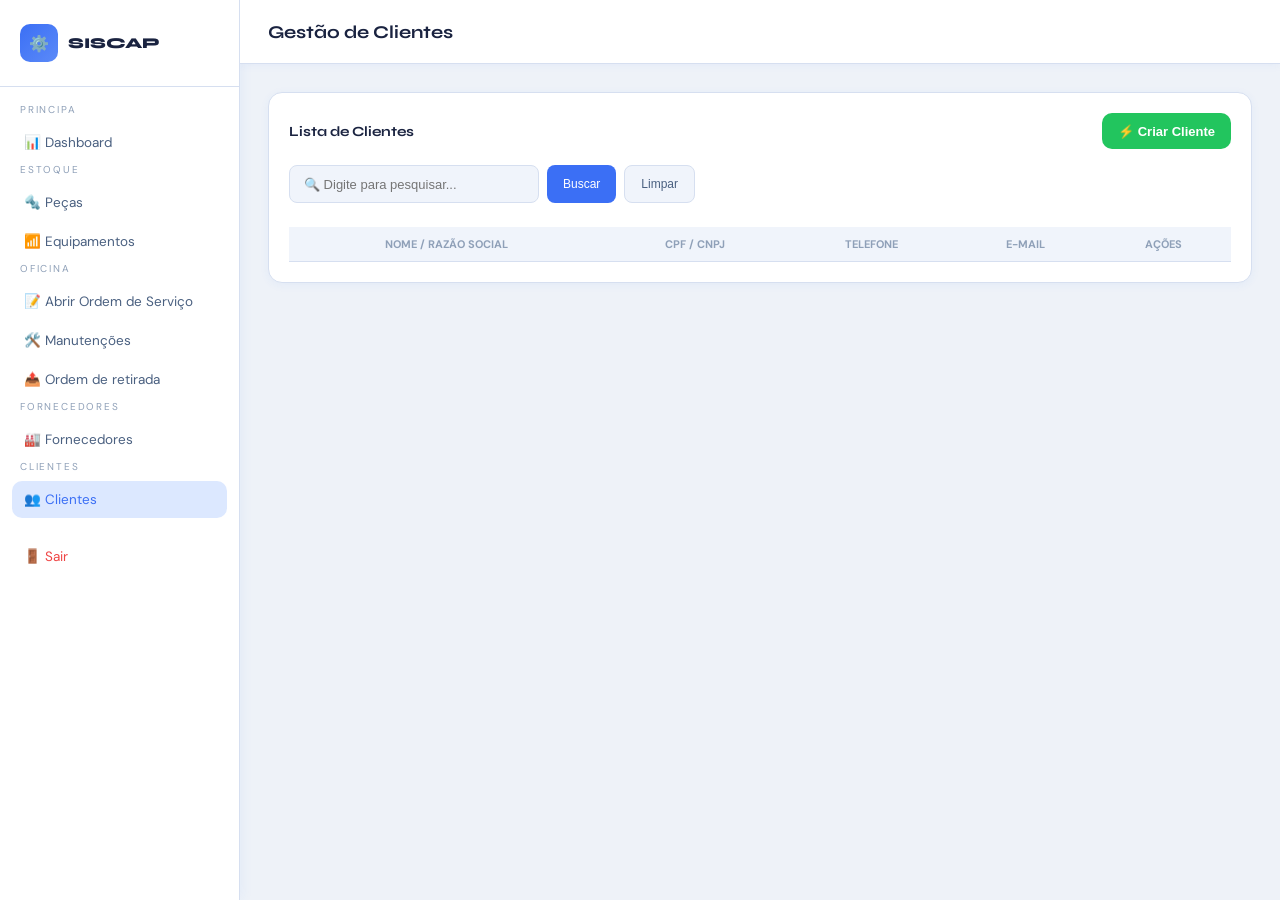
==== TCC/src/main/resources/static/clientes.html @ adf15f00 "novo" ====
<!DOCTYPE html>
<html lang="pt-BR">
<head>
  <meta charset="UTF-8">
  <meta name="viewport" content="width=device-width, initial-scale=1.0">
  <title>Clientes - Acoa Peças</title>
  <link href="https://fonts.googleapis.com/css2?family=Syne:wght@400;500;600;700;800&family=DM+Sans:wght@300;400;500;600&display=swap" rel="stylesheet">
  <style>
    :root {
      --bg: #eef2f8; --surface: #ffffff; --surface2: #f0f4fb; --border: #d6dff0;
      --accent: #3b6ff5; --accent2: #5b8af8; --accent-light: #dce8ff;
      --success: #22c55e; --danger: #ef4444; --text: #1a2340; --text2: #4a6080; --text3: #8fa0b8; --sidebar-w: 240px;
    }
    * { margin:0; padding:0; box-sizing:border-box; }
    body { font-family:'DM Sans', sans-serif; background:var(--bg); color:var(--text); height:100vh; overflow:hidden; }
    #app { display: flex; height: 100%; }
    #sidebar { width:var(--sidebar-w); background:var(--surface); border-right:1px solid var(--border); display:flex; flex-direction:column; box-shadow: 2px 0 12px rgba(59,111,245,.06); }
    .logo-area { padding:24px 20px; border-bottom:1px solid var(--border); display:flex; align-items:center; gap:10px; }
    .logo-icon { width:38px; height:38px; background:linear-gradient(135deg,var(--accent),var(--accent2)); border-radius:10px; display:flex; align-items:center; justify-content:center; color:#fff; }
    nav { padding:16px 12px; flex:1; overflow-y:auto; }
    .nav-item { display:flex; align-items:center; gap:10px; padding:10px 12px; border-radius:10px; cursor:pointer; font-size:13.5px; color:var(--text2); text-decoration:none; margin-bottom:2px; transition:all .15s; }
    .nav-item:hover, .nav-item.active { background:var(--accent-light); color:var(--accent); }
    #main { flex:1; display:flex; flex-direction:column; overflow:hidden; }
    .topbar-base { height:64px; background:var(--surface); border-bottom:1px solid var(--border); display:flex; align-items:center; padding:0 28px; box-shadow: 0 2px 8px rgba(59,111,245,.05); }
    #content { flex:1; overflow-y:auto; padding:28px; }
    
    .card { background:var(--surface); border:1px solid var(--border); border-radius:14px; padding:20px; box-shadow: 0 2px 10px rgba(59,111,245,.06); }
    .card-title { font-family:'Syne',sans-serif; font-weight:700; font-size:14px; margin-bottom:16px; display:flex; justify-content:space-between; align-items:center; }
    
    /* Toolbar de pesquisa compacta alinhada abaixo do título */
    .table-toolbar { display: flex; gap: 8px; margin-bottom: 24px; align-items: center; }
    .table-toolbar input { padding: 8px 14px; border: 1px solid var(--border); border-radius: 8px; font-size: 13px; outline: none; width: 100%; max-width: 250px; background: var(--surface2); height: 38px; }
    .table-toolbar input:focus { border-color: var(--accent); background: var(--surface); }

    table { width:100%; border-collapse:collapse; font-size:13.5px; }
    thead th { text-align:center; padding:10px 14px; font-size:11px; text-transform:uppercase; color:var(--text3); border-bottom:1px solid var(--border); background:var(--surface2); }
    tbody td { text-align:center; padding:12px 14px; color:var(--text2); border-bottom:1px solid var(--border); vertical-align: middle; }
    
    .btn { padding:6px 12px; border-radius:8px; border:none; cursor:pointer; font-size:12px; font-weight:500; transition: all 0.2s; height: 38px; display: inline-flex; align-items: center; justify-content: center; }
    .btn-primary { background:var(--accent); color:#fff; padding: 0 16px; }
    .btn-primary:hover { background:var(--accent2); }
    .btn-success { background:var(--success); color:#fff; padding: 0 16px; font-size: 13px; font-weight: 600; border-radius: 10px; height: 36px; }
    .btn-ghost { background:var(--surface2); color:var(--text2); border:1px solid var(--border); padding: 0 16px; }
    .btn-ghost:hover { background: var(--border); }
    .btn-danger { background:rgba(239,68,68,.1); color:var(--danger); padding:6px 12px; border-radius:8px; border:none; cursor:pointer; font-size:12px; height: auto; }
    .btn-danger:hover { background:rgba(239,68,68,.2); }
    .nav-label { font-size:10px; letter-spacing:1.8px; text-transform:uppercase; color:var(--text3); margin-bottom:8px; padding:0 8px; }
    
    /* Estilos do Modal Customizado */
    .custom-modal { display: none; position: fixed; top: 0; left: 0; width: 100%; height: 100%; background: rgba(0,0,0,0.4); justify-content: center; align-items: center; z-index: 999; }
    .custom-modal.active { display: flex; }
    .modal-content { background: var(--surface); border-radius: 14px; width: 500px; padding: 24px; box-shadow: 0 10px 25px rgba(0,0,0,0.1); border: 1px solid var(--border); }
    .modal-header { font-family: 'Syne', sans-serif; font-weight: 700; font-size: 16px; margin-bottom: 20px; display: flex; justify-content: space-between; }
    .modal-close { cursor: pointer; font-size: 18px; color: var(--text3); }
    .form-group { margin-bottom: 12px; display: flex; flex-direction: column; gap: 4px; }
    .form-group label { font-size: 12px; color: var(--text2); font-weight: 500; }
    .form-group input { padding: 8px 12px; border: 1px solid var(--border); border-radius: 8px; font-size: 13px; color: var(--text); background: var(--surface2); outline: none; }
    .form-group input:focus { border-color: var(--accent); background: var(--surface); }
    .form-row { display: grid; grid-template-columns: 1fr 1fr; gap: 12px; }
    .modal-footer { display: flex; justify-content: flex-end; gap: 10px; margin-top: 20px; }
  </style>
</head>
<body>
  <div id="app">
    <aside id="sidebar">
      <div class="logo-area"><div class="logo-icon">⚙️</div><div><div style="font-family:'Syne',sans-serif;font-weight:800;font-size:15px;">SISCAP</div></div></div>
      <nav>
        <div class="nav-label">Principa</div>
        <a href="dashboard.html" class="nav-item">📊 Dashboard</a>
        <div class="nav-label">Estoque</div>
        <a href="pecas.html" class="nav-item">🔩 Peças</a>
        <a href="kits.html" class="nav-item">📶 Equipamentos</a>
        <div class="nav-label">Oficina</div>
        <a href="os.html" class="nav-item">📝 Abrir Ordem de Serviço</a>
        <a href="manutencao.html" class="nav-item">🛠️ Manutenções</a>
        <a href="retirada.html" class="nav-item">📤 Ordem de retirada</a>
        <div class="nav-label">Fornecedores</div>
        <a href="fornecedores.html" class="nav-item">🏭 Fornecedores</a>
        <div class="nav-label">Clientes</div>
        <a href="clientes.html" class="nav-item active">👥 Clientes</a>
        <a href="login.html" class="nav-item" style="margin-top:20px; color:var(--danger)">🚪 Sair</a>
      </nav>
    </aside>

    <main id="main">
      <header class="topbar-base"><div style="font-family:'Syne',sans-serif;font-size:18px;font-weight:700;">Gestão de Clientes</div></header>
      <div id="content">

        <div class="card">
          <div class="card-title">
            <span>Lista de Clientes</span> 
            <button class="btn btn-success" onclick="abrirModal()">⚡ Criar Cliente</button>
          </div>
          
          <div class="table-toolbar">
            <input type="text" id="filtroNome" placeholder="🔍 Digite para pesquisar...">
            <button class="btn btn-primary" onclick="buscarCliente()">Buscar</button>
            <button class="btn btn-ghost" onclick="document.getElementById('filtroNome').value=''; buscarCliente();">Limpar</button>
          </div>

          <table>
            <thead>
              <tr>
                <th>Nome / Razão Social</th>
                <th>CPF / CNPJ</th>
                <th>Telefone</th>
                <th>E-mail</th>
                <th>Ações</th>
              </tr>
            </thead>
            <tbody id="clienteTableBody">
            </tbody>
          </table>
        </div>
      </div>
    </main>
  </div>

  <div id="clienteModal" class="custom-modal">
    <div class="modal-content">
      <div class="modal-header">
        <span id="modalTitulo" style="font-family:'Syne',sans-serif; font-weight:700;">Adicionar Novo Cliente</span>
        <span class="modal-close" onclick="fecharModal()">&times;</span>
      </div>
      <form id="clienteForm">
        <div class="form-group">
          <label>Nome / Razão Social</label>
          <input type="text" id="razaoSocial" required>
        </div>
        <div class="form-row">
          <div class="form-group">
            <label>CPF / CNPJ</label>
            <input type="text" id="cpf_cnpj" required>
          </div>
          <div class="form-group">
            <label>Telefone</label>
            <input type="text" id="telefone">
          </div>
        </div>
        <div class="form-group">
          <label>E-mail</label>
          <input type="email" id="email">
        </div>
        <div class="form-row">
          <div class="form-group">
            <label>CEP</label>
            <input type="text" id="cep">
          </div>
          <div class="form-group">
            <label>Número</label>
            <input type="text" id="numero">
          </div>
        </div>
        <div class="form-group">
          <label>Complemento</label>
          <input type="text" id="complemento">
        </div>
        <div class="modal-footer">
          <button type="button" class="btn btn-ghost" style="height: 38px;" onclick="fecharModal()">Cancelar</button>
          <button type="button" class="btn btn-primary" style="height: 38px;" onclick="salvarCliente()">Salvar</button>
        </div>
      </form>
    </div>
  </div>

<script type="text/javascript" src="JS/clientes.js"></script>
</body>
</html>
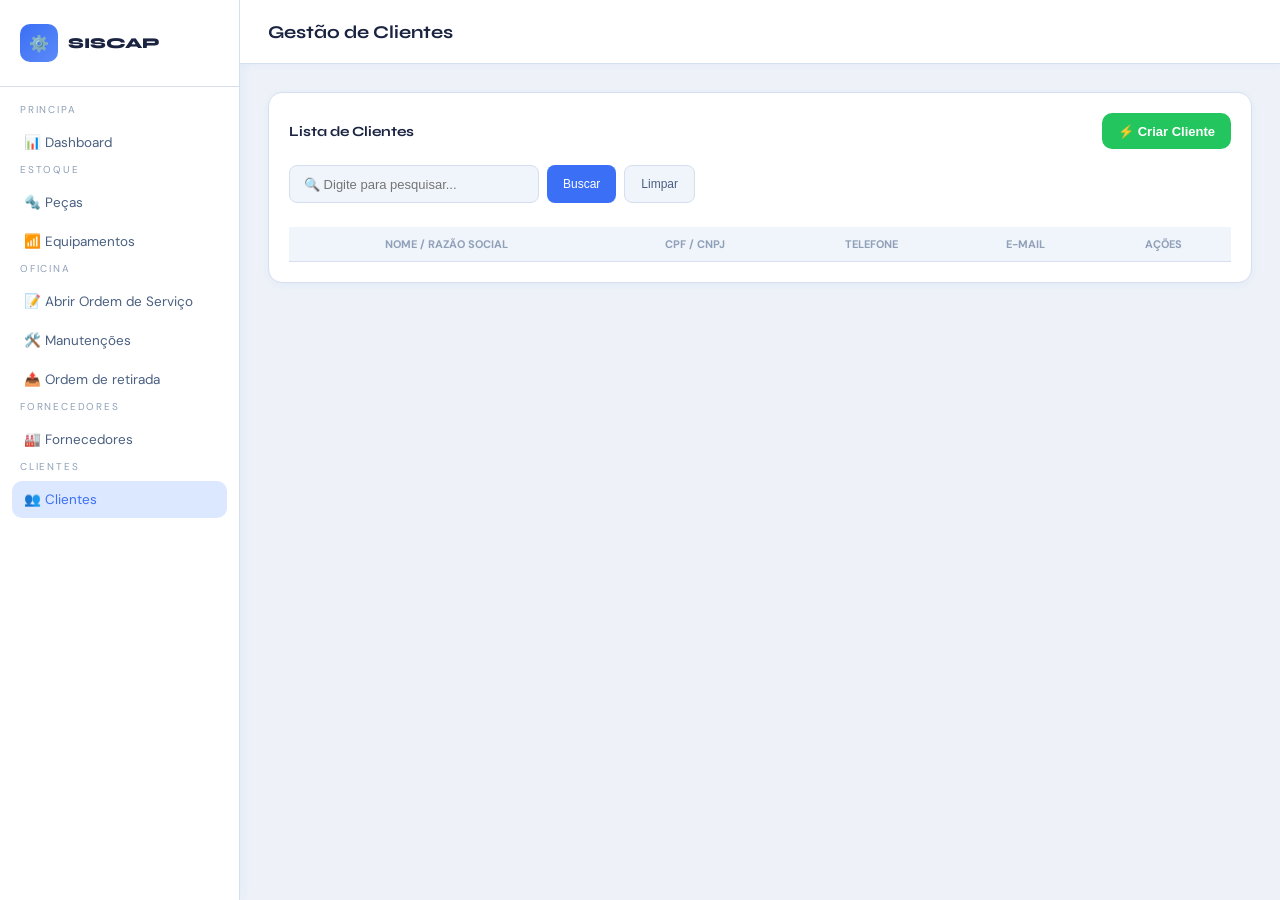
==== commit c1d4079d: "Cadastro funcionando-Login funcionando e mudei a lateral de kits para equipamentos" ====
--- a/TCC/src/main/resources/static/clientes.html
+++ b/TCC/src/main/resources/static/clientes.html
@@ -78,7 +78,7 @@
         <a href="fornecedores.html" class="nav-item">🏭 Fornecedores</a>
         <div class="nav-label">Clientes</div>
         <a href="clientes.html" class="nav-item active">👥 Clientes</a>
-        <a href="login.html" class="nav-item" style="margin-top:20px; color:var(--danger)">🚪 Sair</a>
+       
       </nav>
     </aside>
 
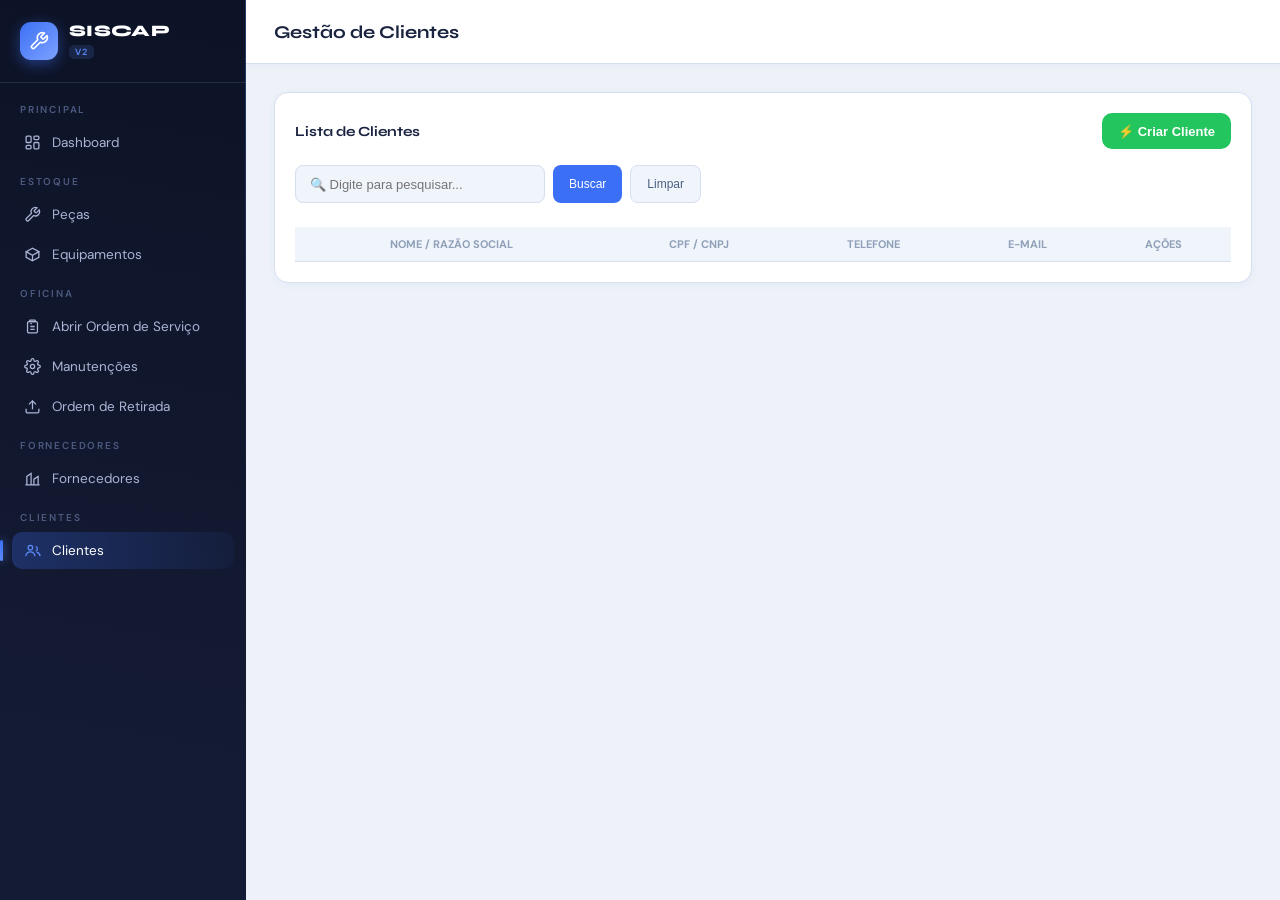
==== commit cbcd0a05: "nova tela lateral" ====
--- a/TCC/src/main/resources/static/clientes.html
+++ b/TCC/src/main/resources/static/clientes.html
@@ -4,22 +4,53 @@
   <meta charset="UTF-8">
   <meta name="viewport" content="width=device-width, initial-scale=1.0">
   <title>Clientes - Acoa Peças</title>
-  <link href="https://fonts.googleapis.com/css2?family=Syne:wght@400;500;600;700;800&family=DM+Sans:wght@300;400;500;600&display=swap" rel="stylesheet">
+  <link href="https://fonts.googleapis.com/css2?family=Syne:wght@400;500;600;700;800&family=DM+Sans:wght@300;400;500;600;700&display=swap" rel="stylesheet">
   <style>
     :root {
       --bg: #eef2f8; --surface: #ffffff; --surface2: #f0f4fb; --border: #d6dff0;
       --accent: #3b6ff5; --accent2: #5b8af8; --accent-light: #dce8ff;
-      --success: #22c55e; --danger: #ef4444; --text: #1a2340; --text2: #4a6080; --text3: #8fa0b8; --sidebar-w: 240px;
+      --success: #22c55e; --danger: #ef4444; --text: #1a2340; --text2: #4a6080; --text3: #8fa0b8; --sidebar-w: 246px;
+      --sidebar-bg:#0d1326; --sidebar-bg2:#141b34; --sidebar-line:#232b48;
     }
     * { margin:0; padding:0; box-sizing:border-box; }
     body { font-family:'DM Sans', sans-serif; background:var(--bg); color:var(--text); height:100vh; overflow:hidden; }
     #app { display: flex; height: 100%; }
-    #sidebar { width:var(--sidebar-w); background:var(--surface); border-right:1px solid var(--border); display:flex; flex-direction:column; box-shadow: 2px 0 12px rgba(59,111,245,.06); }
-    .logo-area { padding:24px 20px; border-bottom:1px solid var(--border); display:flex; align-items:center; gap:10px; }
-    .logo-icon { width:38px; height:38px; background:linear-gradient(135deg,var(--accent),var(--accent2)); border-radius:10px; display:flex; align-items:center; justify-content:center; color:#fff; }
-    nav { padding:16px 12px; flex:1; overflow-y:auto; }
-    .nav-item { display:flex; align-items:center; gap:10px; padding:10px 12px; border-radius:10px; cursor:pointer; font-size:13.5px; color:var(--text2); text-decoration:none; margin-bottom:2px; transition:all .15s; }
-    .nav-item:hover, .nav-item.active { background:var(--accent-light); color:var(--accent); }
+
+    /* ---------- SIDEBAR (padrão do Dashboard) ---------- */
+    #sidebar {
+      width:var(--sidebar-w); min-width:var(--sidebar-w);
+      background:linear-gradient(190deg,var(--sidebar-bg),var(--sidebar-bg2) 85%);
+      display:flex; flex-direction:column; position:relative;
+    }
+    #sidebar::after{content:"";position:absolute;top:0;right:0;width:1px;height:100%;
+      background:linear-gradient(180deg,rgba(91,138,248,.35),rgba(91,138,248,0) 60%);}
+    .logo-area{padding:22px 20px;display:flex;align-items:center;gap:11px;border-bottom:1px solid var(--sidebar-line);}
+    .logo-icon{width:38px;height:38px;border-radius:11px;background:linear-gradient(135deg,var(--accent),#7ea2ff);
+      display:flex;align-items:center;justify-content:center;color:#fff;box-shadow:0 4px 14px rgba(59,111,245,.45);flex-shrink:0;}
+    .logo-icon svg{width:20px;height:20px;}
+    .logo-text{font-family:'Syne',sans-serif;font-weight:800;font-size:16px;color:#fff;letter-spacing:.3px;line-height:1;}
+    .logo-tag{display:inline-block;margin-top:3px;font-size:9px;letter-spacing:1px;color:var(--accent2);font-weight:600;
+      background:rgba(91,138,248,.15);padding:1px 6px;border-radius:5px;}
+
+    nav{padding:18px 12px;flex:1;overflow-y:auto;}
+    nav::-webkit-scrollbar{width:5px;}
+    nav::-webkit-scrollbar-thumb{background:var(--sidebar-line);border-radius:6px;}
+    .nav-label{font-size:10px;letter-spacing:1.8px;text-transform:uppercase;color:#4d5a80;margin:14px 8px 8px;font-weight:600;}
+    .nav-label:first-child{margin-top:2px;}
+    .nav-item{
+      display:flex;align-items:center;gap:11px;padding:10px 12px;border-radius:10px;cursor:pointer;
+      font-size:13.5px;color:#aab4d4;text-decoration:none;margin-bottom:3px;transition:background .15s,color .15s,transform .15s;
+      position:relative;
+    }
+    .nav-item svg{width:17px;height:17px;flex-shrink:0;stroke:currentColor;fill:none;stroke-width:1.8;transition:transform .2s;}
+    .nav-item:hover{background:rgba(91,138,248,.12);color:#e7ecfb;}
+    .nav-item:hover svg{transform:scale(1.1);}
+    .nav-item.active{background:linear-gradient(90deg,rgba(59,111,245,.28),rgba(59,111,245,.06));color:#fff;}
+    .nav-item.active::before{content:"";position:absolute;left:-12px;top:8px;bottom:8px;width:3px;border-radius:3px;
+      background:linear-gradient(180deg,var(--accent),var(--accent2));box-shadow:0 0 10px rgba(91,138,248,.8);}
+    .nav-item.active svg{stroke:var(--accent2);}
+
+    /* ---------- MAIN (mantido) ---------- */
     #main { flex:1; display:flex; flex-direction:column; overflow:hidden; }
     .topbar-base { height:64px; background:var(--surface); border-bottom:1px solid var(--border); display:flex; align-items:center; padding:0 28px; box-shadow: 0 2px 8px rgba(59,111,245,.05); }
     #content { flex:1; overflow-y:auto; padding:28px; }
@@ -44,7 +75,6 @@
     .btn-ghost:hover { background: var(--border); }
     .btn-danger { background:rgba(239,68,68,.1); color:var(--danger); padding:6px 12px; border-radius:8px; border:none; cursor:pointer; font-size:12px; height: auto; }
     .btn-danger:hover { background:rgba(239,68,68,.2); }
-    .nav-label { font-size:10px; letter-spacing:1.8px; text-transform:uppercase; color:var(--text3); margin-bottom:8px; padding:0 8px; }
     
     /* Estilos do Modal Customizado */
     .custom-modal { display: none; position: fixed; top: 0; left: 0; width: 100%; height: 100%; background: rgba(0,0,0,0.4); justify-content: center; align-items: center; z-index: 999; }
@@ -63,22 +93,53 @@
 <body>
   <div id="app">
     <aside id="sidebar">
-      <div class="logo-area"><div class="logo-icon">⚙️</div><div><div style="font-family:'Syne',sans-serif;font-weight:800;font-size:15px;">SISCAP</div></div></div>
+      <div class="logo-area">
+        <div class="logo-icon">
+          <svg viewBox="0 0 24 24" fill="none" stroke="currentColor" stroke-width="2" stroke-linecap="round" stroke-linejoin="round"><path d="M14.7 6.3a1 1 0 0 0 0 1.4l1.6 1.6a1 1 0 0 0 1.4 0l3.77-3.77a6 6 0 0 1-7.94 7.94l-6.91 6.91a2.12 2.12 0 0 1-3-3l6.91-6.91a6 6 0 0 1 7.94-7.94l-3.76 3.76z"/></svg>
+        </div>
+        <div>
+          <div class="logo-text">SISCAP</div>
+          <span class="logo-tag">V2</span>
+        </div>
+      </div>
       <nav>
-        <div class="nav-label">Principa</div>
-        <a href="dashboard.html" class="nav-item">📊 Dashboard</a>
+        <div class="nav-label">Principal</div>
+        <a href="dashboard.html" class="nav-item">
+          <svg viewBox="0 0 24 24"><rect x="3" y="3" width="7" height="9" rx="1.5"/><rect x="14" y="3" width="7" height="5" rx="1.5"/><rect x="14" y="12" width="7" height="9" rx="1.5"/><rect x="3" y="16" width="7" height="5" rx="1.5"/></svg>
+          Dashboard
+        </a>
         <div class="nav-label">Estoque</div>
-        <a href="pecas.html" class="nav-item">🔩 Peças</a>
-        <a href="kits.html" class="nav-item">📶 Equipamentos</a>
+        <a href="pecas.html" class="nav-item">
+          <svg viewBox="0 0 24 24"><path d="M14.7 6.3a1 1 0 0 0 0 1.4l1.6 1.6a1 1 0 0 0 1.4 0l3.77-3.77a6 6 0 0 1-7.94 7.94l-6.91 6.91a2.12 2.12 0 0 1-3-3l6.91-6.91a6 6 0 0 1 7.94-7.94l-3.76 3.76z"/></svg>
+          Peças
+        </a>
+        <a href="kits.html" class="nav-item">
+          <svg viewBox="0 0 24 24"><path d="M21 8 12 3 3 8l9 5 9-5Z"/><path d="M3 8v8l9 5 9-5V8"/><path d="M12 13v8"/></svg>
+          Equipamentos
+        </a>
         <div class="nav-label">Oficina</div>
-        <a href="os.html" class="nav-item">📝 Abrir Ordem de Serviço</a>
-        <a href="manutencao.html" class="nav-item">🛠️ Manutenções</a>
-        <a href="retirada.html" class="nav-item">📤 Ordem de retirada</a>
+        <a href="os.html" class="nav-item">
+          <svg viewBox="0 0 24 24"><path d="M9 3h6a1 1 0 0 1 1 1v1h-8V4a1 1 0 0 1 1-1Z"/><rect x="5" y="5" width="14" height="16" rx="2"/><path d="M9 12h6M9 16h6M9 8h2"/></svg>
+          Abrir Ordem de Serviço
+        </a>
+        <a href="manutencao.html" class="nav-item">
+          <svg viewBox="0 0 24 24"><circle cx="12" cy="12" r="3"/><path d="M19.4 15a1.7 1.7 0 0 0 .34 1.87l.06.06a2 2 0 1 1-2.83 2.83l-.06-.06a1.7 1.7 0 0 0-1.87-.34 1.7 1.7 0 0 0-1.04 1.56V21a2 2 0 1 1-4 0v-.09A1.7 1.7 0 0 0 9 19.35a1.7 1.7 0 0 0-1.87.34l-.06.06a2 2 0 1 1-2.83-2.83l.06-.06A1.7 1.7 0 0 0 4.64 15a1.7 1.7 0 0 0-1.56-1.04H3a2 2 0 1 1 0-4h.09A1.7 1.7 0 0 0 4.65 9a1.7 1.7 0 0 0-.34-1.87l-.06-.06a2 2 0 1 1 2.83-2.83l.06.06a1.7 1.7 0 0 0 1.87.34H9A1.7 1.7 0 0 0 10.04 3.6V3a2 2 0 1 1 4 0v.09A1.7 1.7 0 0 0 15 4.65c.6.25 1.3.13 1.87-.34l.06-.06a2 2 0 1 1 2.83 2.83l-.06.06A1.7 1.7 0 0 0 19.35 9c.25.6.83 1 1.56 1H21a2 2 0 1 1 0 4h-.09A1.7 1.7 0 0 0 19.4 15Z"/></svg>
+          Manutenções
+        </a>
+        <a href="retirada.html" class="nav-item">
+          <svg viewBox="0 0 24 24"><path d="M21 15v4a2 2 0 0 1-2 2H5a2 2 0 0 1-2-2v-4"/><path d="M7 9l5-5 5 5"/><path d="M12 4v12"/></svg>
+          Ordem de Retirada
+        </a>
         <div class="nav-label">Fornecedores</div>
-        <a href="fornecedores.html" class="nav-item">🏭 Fornecedores</a>
+        <a href="fornecedores.html" class="nav-item">
+          <svg viewBox="0 0 24 24"><path d="M2 21h20"/><path d="M4 21V9l6-4v16"/><path d="M14 21V13l6-4v12"/><path d="M6 12h.01M6 15h.01M6 18h.01"/></svg>
+          Fornecedores
+        </a>
         <div class="nav-label">Clientes</div>
-        <a href="clientes.html" class="nav-item active">👥 Clientes</a>
-       
+        <a href="clientes.html" class="nav-item active">
+          <svg viewBox="0 0 24 24"><circle cx="9" cy="8" r="3.2"/><path d="M2.5 20c.6-3.6 3.4-6 6.5-6s5.9 2.4 6.5 6"/><path d="M16.5 6.6a3.2 3.2 0 0 1 0 6.2"/><path d="M17.8 14.2c2.5.5 4.5 2.6 5 5.8"/></svg>
+          Clientes
+        </a>
       </nav>
     </aside>
 
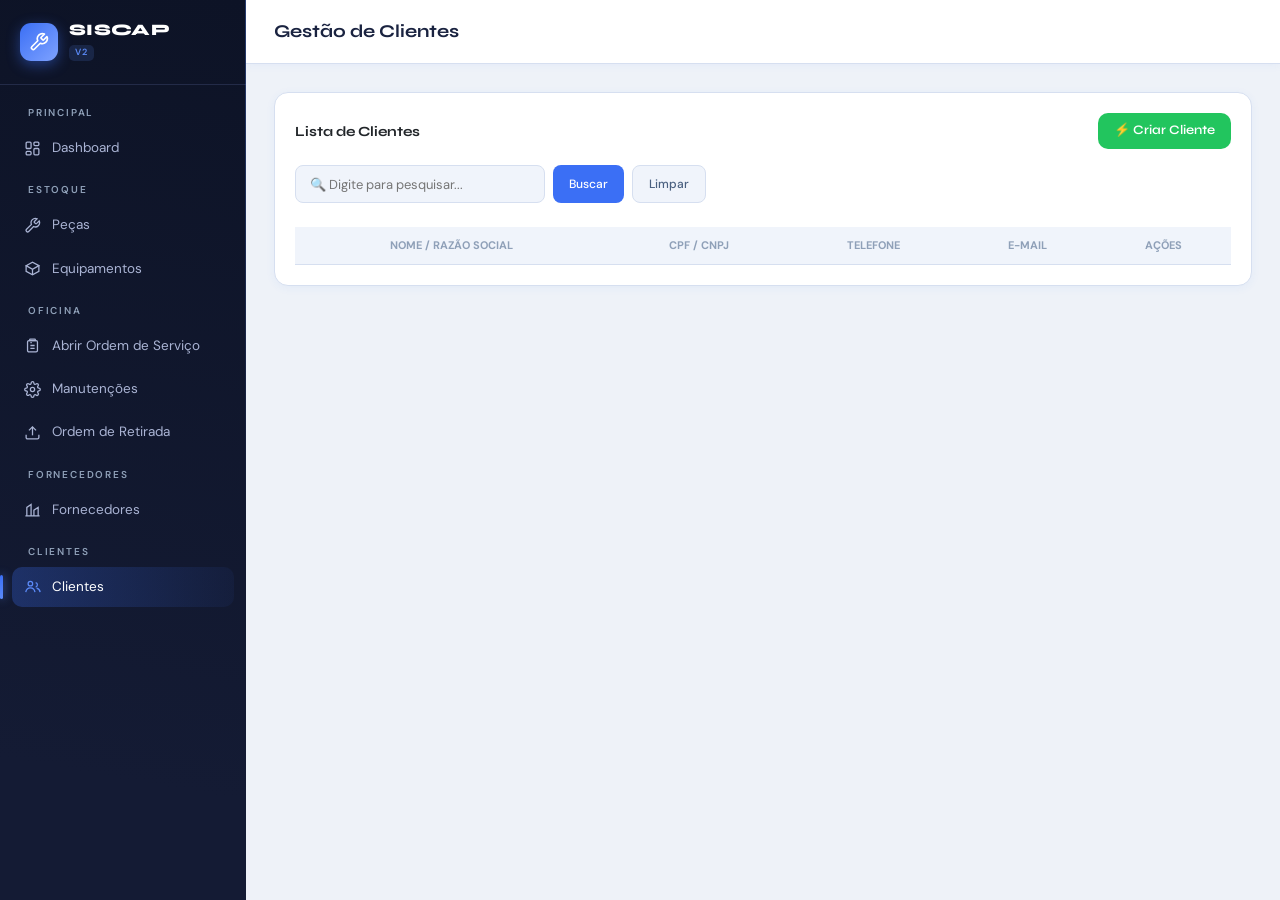
==== commit 2ce75d51: "novas telas lateriais e concerto de bugs em peças" ====
--- a/TCC/src/main/resources/static/clientes.html
+++ b/TCC/src/main/resources/static/clientes.html
@@ -3,7 +3,8 @@
 <head>
   <meta charset="UTF-8">
   <meta name="viewport" content="width=device-width, initial-scale=1.0">
-  <title>Clientes - Acoa Peças</title>
+  <title>Clientes - SISCAP</title>
+  <link href="https://cdn.jsdelivr.net/npm/bootstrap@5.3.0/dist/css/bootstrap.min.css" rel="stylesheet">
   <link href="https://fonts.googleapis.com/css2?family=Syne:wght@400;500;600;700;800&family=DM+Sans:wght@300;400;500;600;700&display=swap" rel="stylesheet">
   <style>
     :root {
@@ -16,7 +17,7 @@
     body { font-family:'DM Sans', sans-serif; background:var(--bg); color:var(--text); height:100vh; overflow:hidden; }
     #app { display: flex; height: 100%; }
 
-    /* ---------- SIDEBAR (padrão do Dashboard) ---------- */
+    /* ---------- SIDEBAR (Alinhado com Equipamentos) ---------- */
     #sidebar {
       width:var(--sidebar-w); min-width:var(--sidebar-w);
       background:linear-gradient(190deg,var(--sidebar-bg),var(--sidebar-bg2) 85%);
@@ -50,7 +51,10 @@
       background:linear-gradient(180deg,var(--accent),var(--accent2));box-shadow:0 0 10px rgba(91,138,248,.8);}
     .nav-item.active svg{stroke:var(--accent2);}
 
-    /* ---------- MAIN (mantido) ---------- */
+    /* Regra herdada de Equipamentos que corrige a cor apagada das labels */
+    .nav-label { font-size:10px; letter-spacing:1.8px; text-transform:uppercase; color:var(--text3); margin-bottom:8px; padding:0 8px; }
+
+    /* ---------- MAIN ---------- */
     #main { flex:1; display:flex; flex-direction:column; overflow:hidden; }
     .topbar-base { height:64px; background:var(--surface); border-bottom:1px solid var(--border); display:flex; align-items:center; padding:0 28px; box-shadow: 0 2px 8px rgba(59,111,245,.05); }
     #content { flex:1; overflow-y:auto; padding:28px; }
@@ -58,7 +62,6 @@
     .card { background:var(--surface); border:1px solid var(--border); border-radius:14px; padding:20px; box-shadow: 0 2px 10px rgba(59,111,245,.06); }
     .card-title { font-family:'Syne',sans-serif; font-weight:700; font-size:14px; margin-bottom:16px; display:flex; justify-content:space-between; align-items:center; }
     
-    /* Toolbar de pesquisa compacta alinhada abaixo do título */
     .table-toolbar { display: flex; gap: 8px; margin-bottom: 24px; align-items: center; }
     .table-toolbar input { padding: 8px 14px; border: 1px solid var(--border); border-radius: 8px; font-size: 13px; outline: none; width: 100%; max-width: 250px; background: var(--surface2); height: 38px; }
     .table-toolbar input:focus { border-color: var(--accent); background: var(--surface); }
@@ -226,4 +229,4 @@
 
 <script type="text/javascript" src="JS/clientes.js"></script>
 </body>
-</html>+</html>	
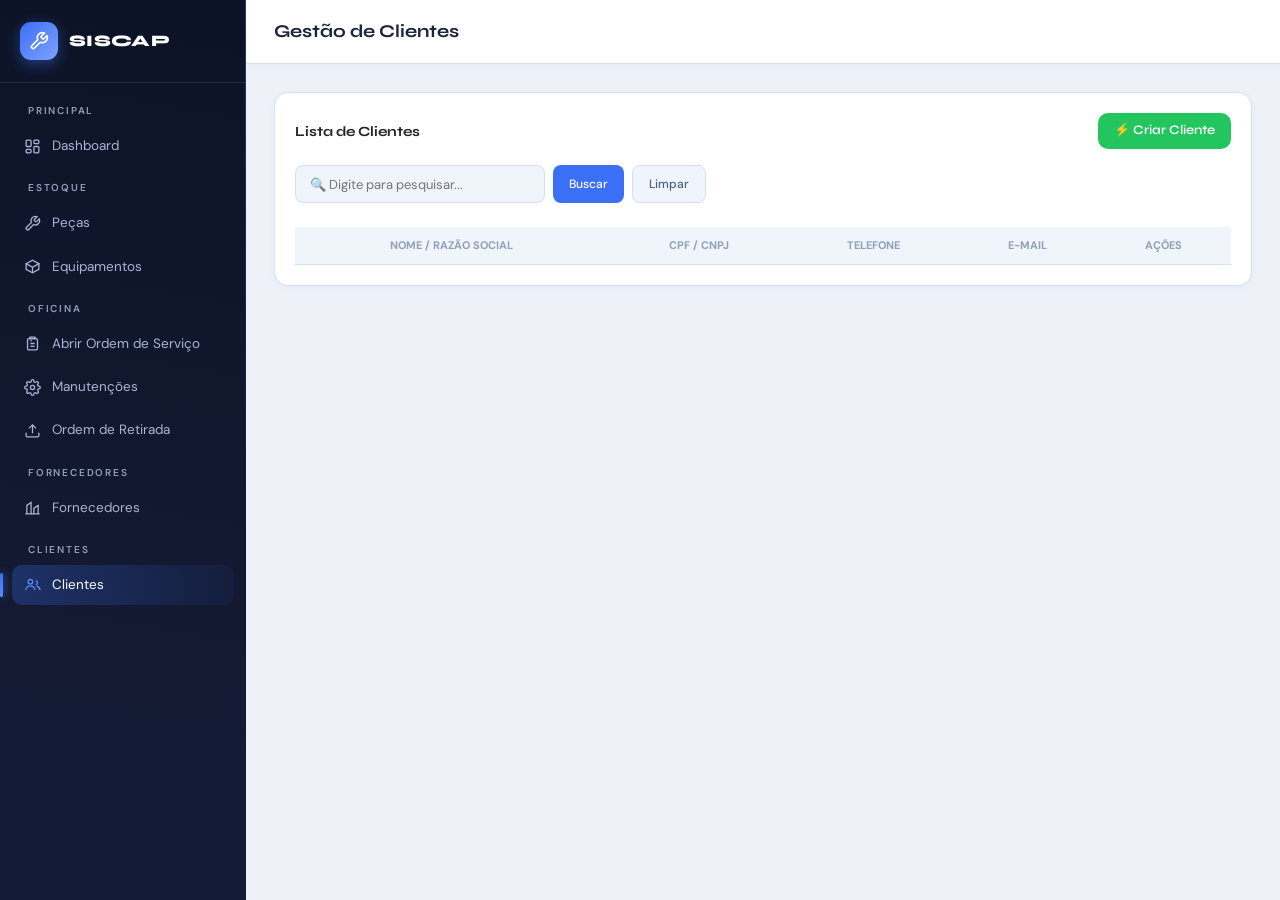
==== commit 64e69368: "at" ====
--- a/TCC/src/main/resources/static/clientes.html
+++ b/TCC/src/main/resources/static/clientes.html
@@ -102,7 +102,7 @@
         </div>
         <div>
           <div class="logo-text">SISCAP</div>
-          <span class="logo-tag">V2</span>
+          
         </div>
       </div>
       <nav>
@@ -186,42 +186,42 @@
         <span id="modalTitulo" style="font-family:'Syne',sans-serif; font-weight:700;">Adicionar Novo Cliente</span>
         <span class="modal-close" onclick="fecharModal()">&times;</span>
       </div>
-      <form id="clienteForm">
+      <form id="clienteForm" onsubmit="salvarCliente(event)">
         <div class="form-group">
-          <label>Nome / Razão Social</label>
-          <input type="text" id="razaoSocial" required>
+          <label>Nome</label>
+          <input type="text" id="razaoSocial" required="required" maxlength="100">
         </div>
         <div class="form-row">
           <div class="form-group">
-            <label>CPF / CNPJ</label>
-            <input type="text" id="cpf_cnpj" required>
+            <label>CPF </label>
+          <input type="text" id="cpf" name="cpf" placeholder="000.000.000-00" required="required" oninput="aplicarMascaraCPF(event)" maxlength="14">
           </div>
           <div class="form-group">
             <label>Telefone</label>
-            <input type="text" id="telefone">
+            <input type="text" id="telefone" required="required" oninput="mascaraTelefone(this)" maxlength="15">
           </div>
         </div>
         <div class="form-group">
           <label>E-mail</label>
-          <input type="email" id="email">
+          <input type="email" id="email" required="required" maxlength="100">
         </div>
         <div class="form-row">
           <div class="form-group">
             <label>CEP</label>
-            <input type="text" id="cep">
+	<input type="text" id="cep" required="required" placeholder="00000-000" oninput="mascaraCEP(this)" maxlength="9">
           </div>
           <div class="form-group">
             <label>Número</label>
-            <input type="text" id="numero">
+            <input type="text" id="numero" required="required" maxlength="6">
           </div>
         </div>
         <div class="form-group">
           <label>Complemento</label>
-          <input type="text" id="complemento">
+          <input type="text" id="complemento" >
         </div>
         <div class="modal-footer">
           <button type="button" class="btn btn-ghost" style="height: 38px;" onclick="fecharModal()">Cancelar</button>
-          <button type="button" class="btn btn-primary" style="height: 38px;" onclick="salvarCliente()">Salvar</button>
+          <button type="submit" class="btn btn-primary" style="height: 38px;" >Salvar</button>
         </div>
       </form>
     </div>
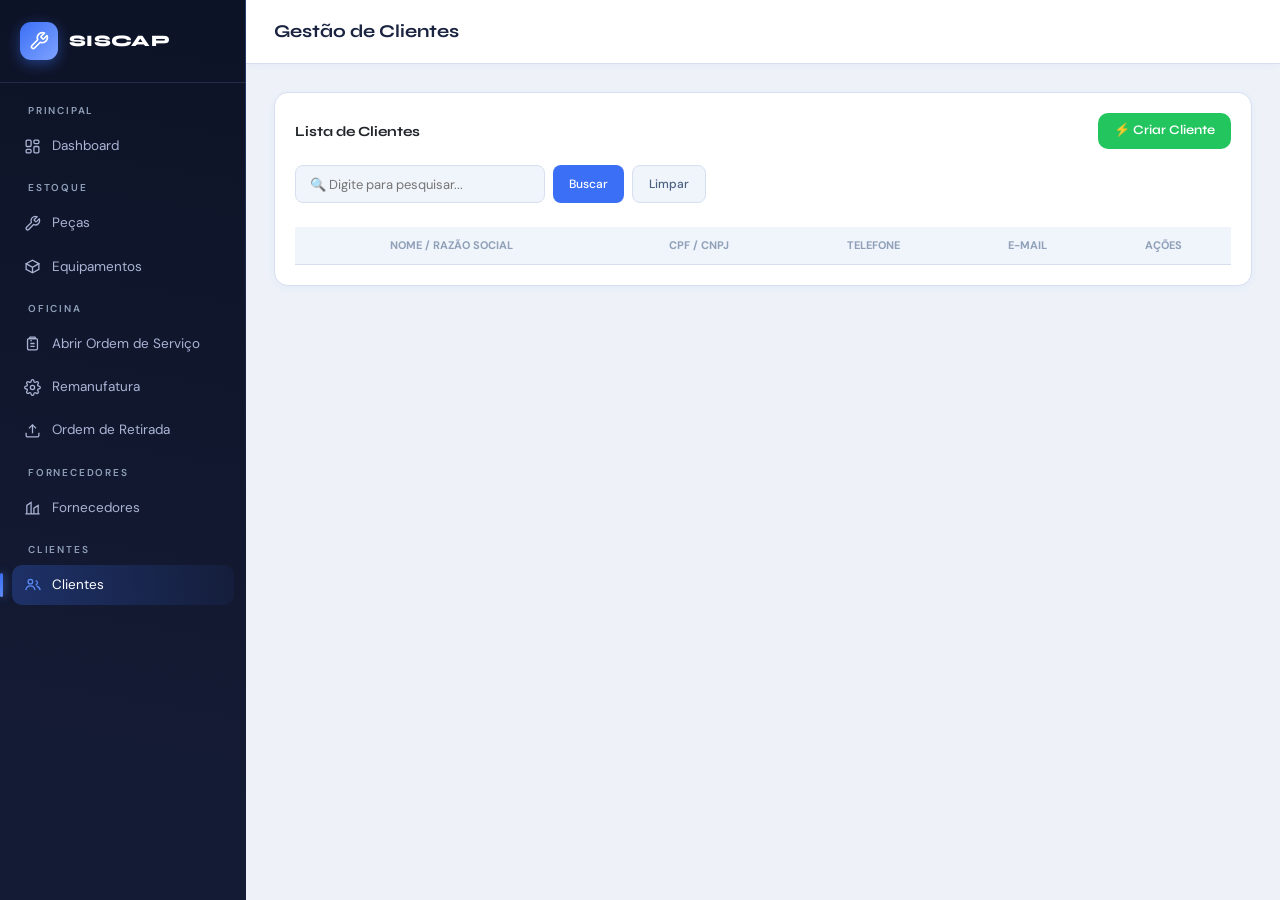
==== commit 2e53e46b: "novo" ====
--- a/TCC/src/main/resources/static/clientes.html
+++ b/TCC/src/main/resources/static/clientes.html
@@ -127,7 +127,7 @@
         </a>
         <a href="manutencao.html" class="nav-item">
           <svg viewBox="0 0 24 24"><circle cx="12" cy="12" r="3"/><path d="M19.4 15a1.7 1.7 0 0 0 .34 1.87l.06.06a2 2 0 1 1-2.83 2.83l-.06-.06a1.7 1.7 0 0 0-1.87-.34 1.7 1.7 0 0 0-1.04 1.56V21a2 2 0 1 1-4 0v-.09A1.7 1.7 0 0 0 9 19.35a1.7 1.7 0 0 0-1.87.34l-.06.06a2 2 0 1 1-2.83-2.83l.06-.06A1.7 1.7 0 0 0 4.64 15a1.7 1.7 0 0 0-1.56-1.04H3a2 2 0 1 1 0-4h.09A1.7 1.7 0 0 0 4.65 9a1.7 1.7 0 0 0-.34-1.87l-.06-.06a2 2 0 1 1 2.83-2.83l.06.06a1.7 1.7 0 0 0 1.87.34H9A1.7 1.7 0 0 0 10.04 3.6V3a2 2 0 1 1 4 0v.09A1.7 1.7 0 0 0 15 4.65c.6.25 1.3.13 1.87-.34l.06-.06a2 2 0 1 1 2.83 2.83l-.06.06A1.7 1.7 0 0 0 19.35 9c.25.6.83 1 1.56 1H21a2 2 0 1 1 0 4h-.09A1.7 1.7 0 0 0 19.4 15Z"/></svg>
-          Manutenções
+          Remanufatura
         </a>
         <a href="retirada.html" class="nav-item">
           <svg viewBox="0 0 24 24"><path d="M21 15v4a2 2 0 0 1-2 2H5a2 2 0 0 1-2-2v-4"/><path d="M7 9l5-5 5 5"/><path d="M12 4v12"/></svg>
